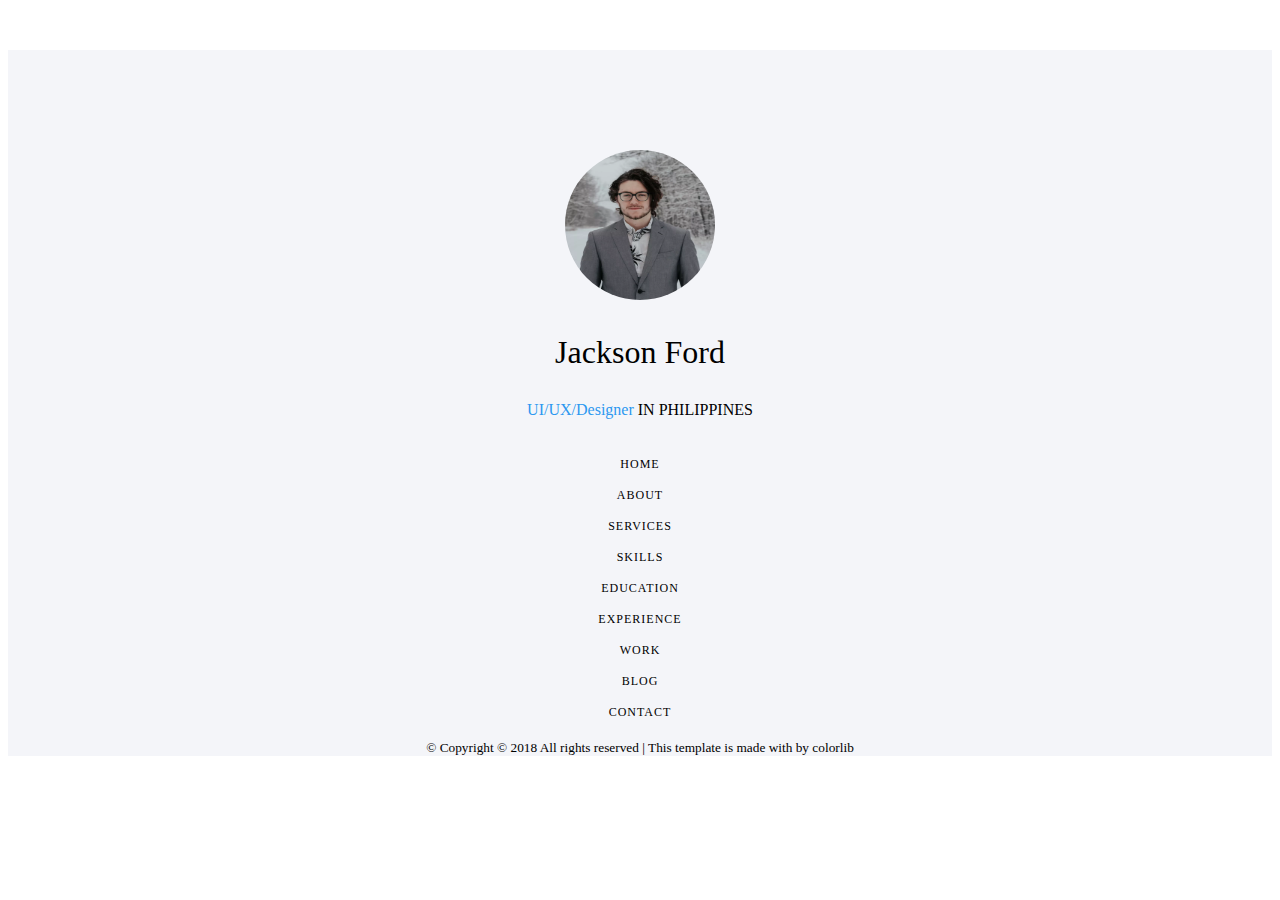
==== top.html @ d7474024 "Add files via upload" ====
<!DOCTYPE html>
<html>
<head>
	<meta charset="utf-8">
	<meta name="viewport" content="width=device-width, initial-scale=1">
	<title></title>
	<link href="https://cdn.jsdelivr.net/npm/bootstrap@5.0.2/dist/css/bootstrap.min.css" rel="stylesheet" integrity="sha384-EVSTQN3/azprG1Anm3QDgpJLIm9Nao0Yz1ztcQTwFspd3yD65VohhpuuCOmLASjC" crossorigin="anonymous">
	<script src="https://cdn.jsdelivr.net/npm/@popperjs/core@2.9.2/dist/umd/popper.min.js" integrity="sha384-IQsoLXl5PILFhosVNubq5LC7Qb9DXgDA9i+tQ8Zj3iwWAwPtgFTxbJ8NT4GN1R8p" crossorigin="anonymous"></script>
<script src="https://cdn.jsdelivr.net/npm/bootstrap@5.0.2/dist/js/bootstrap.min.js" integrity="sha384-cVKIPhGWiC2Al4u+LWgxfKTRIcfu0JTxR+EQDz/bgldoEyl4H0zUF0QKbrJ0EcQF" crossorigin="anonymous"></script>
</head>
<style type="text/css">
	.container-fluid{
		background-color: #f4f5f9;
		margin-top: 50px;
	}
	
	.photo img{
		    width: 150px;
		    height: 150px;
		    margin: 0 auto;
		    margin-bottom: 30px;
		    margin-top: 100px;
		    -webkit-border-radius: 50%;
		    -moz-border-radius: 50%;
		    -ms-border-radius: 50%;
		    border-radius: 50%;
	}
	.position{
		margin-bottom: 30px;
	}
	h1,h2,h3,h4,h5{
		color: #000;
	    font-family: "Playfair Display", Georgia, serif;
	    font-weight: 400;
	    margin: 0 0 30px 0;
	}
	.list-group-item
	{
		  position: relative;
		  display: block;
		  padding: .5rem 1rem;
		  color: #8a8b8d;
		  text-decoration: none;
		  background-color: #f4f5f9;
		  border: 0px solid rgba(0,0,0,.125)
	  }
	  .list-group {
	  	    margin: 0 0 10px 0;
		    padding: 0;
		    list-style: none;
		    font-size: 12px;
		    font-weight: 500;
		    text-transform: uppercase;
		    letter-spacing: 1px;
		    text-decoration: none;


	  }
	  .list-group-item:hover {
	  	 	border-bottom: 1px solid cyan;
	  	}
	  a{
	  	text-decoration: none;
	  	color: black;
	  }

	
</style>
<body>
	<center>
	<div class="container-fluid" >
  			<div class="container">

  				<div class="photo">			      
						<img src="about.jpg.webp">						
					</div>
  			</div>
  			<div class="container">
  				<div class="Head">			      
						<h1>Jackson Ford</h1>
					</div>
  			</div>
  			<div class="container">
  				<div class="position">
  					<a href="#" style="color: #2c98f0;">UI/UX/Designer</a> 
  					IN PHILIPPINES
  				</div>
  			</div>

  			<div class="container">
  					<ul class="list-group">
					  <li class="list-group-item">
					  		<a href="#" data-nav-section="home">Home</a>
						</li>
					  <li class="list-group-item">
					  		<a href="#" data-nav-section="about">About</a>	
					  </li>
					  <li class="list-group-item">
					  		<a href="#" data-nav-section="services">Services</a>
					  </li>
					  <li class="list-group-item">
					  		<a href="#" data-nav-section="skills">Skills</a>
					  </li>
					  <li class="list-group-item">
					  		<a href="#" data-nav-section="education">Education</a>
					  </li>
					  <li class="list-group-item">
					  		<a href="#" data-nav-section="experience">Experience</a>
					  </li>
					  <li class="list-group-item">
					  		<a href="#" data-nav-section="work">Work</a>
					  </li>
					  <li class="list-group-item">
					  		<a href="#" data-nav-section="blog">Blog</a>
					  </li>
					  <li class="list-group-item">
					  		<a href="#" data-nav-section="contact">Contact</a>
					  </li>
					</ul>
					<small>
						© Copyright © 2018
						All rights reserved | This template is made with by colorlib	
					</small>
  					
  			</div>


  			
	</div>
	</center>
</body>
</html>
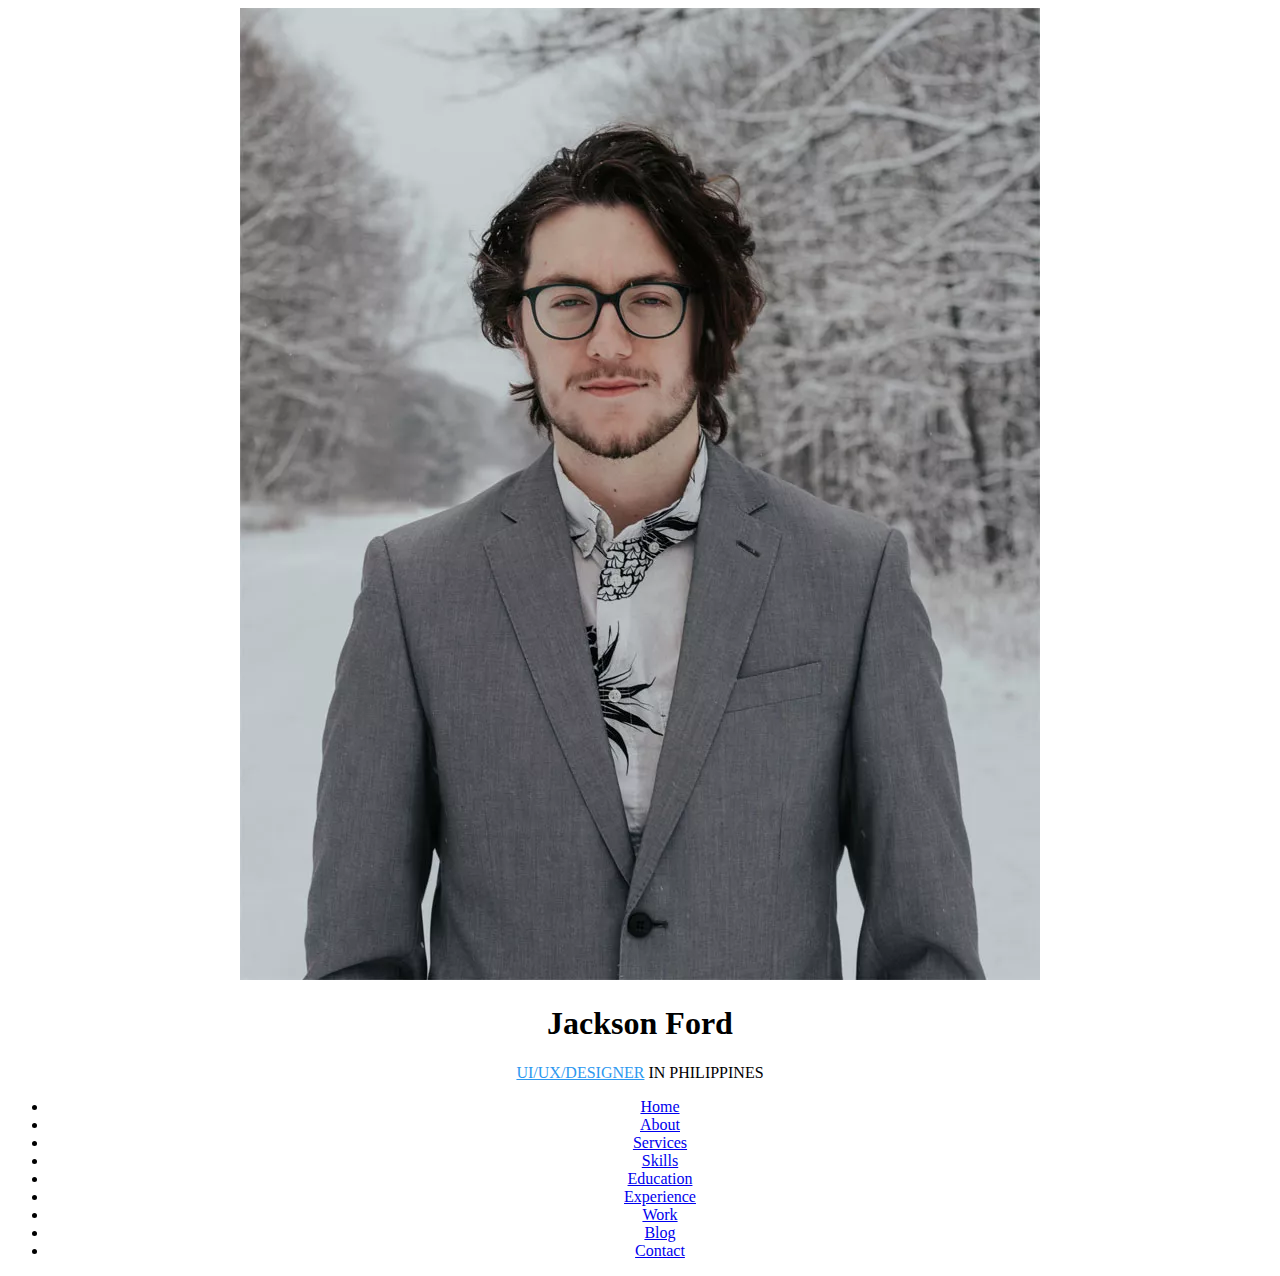
==== commit 6b93f98d: "seprated css" ====
--- a/top.html
+++ b/top.html
@@ -8,64 +8,7 @@
 	<script src="https://cdn.jsdelivr.net/npm/@popperjs/core@2.9.2/dist/umd/popper.min.js" integrity="sha384-IQsoLXl5PILFhosVNubq5LC7Qb9DXgDA9i+tQ8Zj3iwWAwPtgFTxbJ8NT4GN1R8p" crossorigin="anonymous"></script>
 <script src="https://cdn.jsdelivr.net/npm/bootstrap@5.0.2/dist/js/bootstrap.min.js" integrity="sha384-cVKIPhGWiC2Al4u+LWgxfKTRIcfu0JTxR+EQDz/bgldoEyl4H0zUF0QKbrJ0EcQF" crossorigin="anonymous"></script>
 </head>
-<style type="text/css">
-	.container-fluid{
-		background-color: #f4f5f9;
-		margin-top: 50px;
-	}
-	
-	.photo img{
-		    width: 150px;
-		    height: 150px;
-		    margin: 0 auto;
-		    margin-bottom: 30px;
-		    margin-top: 100px;
-		    -webkit-border-radius: 50%;
-		    -moz-border-radius: 50%;
-		    -ms-border-radius: 50%;
-		    border-radius: 50%;
-	}
-	.position{
-		margin-bottom: 30px;
-	}
-	h1,h2,h3,h4,h5{
-		color: #000;
-	    font-family: "Playfair Display", Georgia, serif;
-	    font-weight: 400;
-	    margin: 0 0 30px 0;
-	}
-	.list-group-item
-	{
-		  position: relative;
-		  display: block;
-		  padding: .5rem 1rem;
-		  color: #8a8b8d;
-		  text-decoration: none;
-		  background-color: #f4f5f9;
-		  border: 0px solid rgba(0,0,0,.125)
-	  }
-	  .list-group {
-	  	    margin: 0 0 10px 0;
-		    padding: 0;
-		    list-style: none;
-		    font-size: 12px;
-		    font-weight: 500;
-		    text-transform: uppercase;
-		    letter-spacing: 1px;
-		    text-decoration: none;
-
-
-	  }
-	  .list-group-item:hover {
-	  	 	border-bottom: 1px solid cyan;
-	  	}
-	  a{
-	  	text-decoration: none;
-	  	color: black;
-	  }
-
-	
-</style>
+<link rel="stylesheet" type="text/css" href="top.css"
 <body>
 	<center>
 	<div class="container-fluid" >
@@ -82,7 +25,7 @@
   			</div>
   			<div class="container">
   				<div class="position">
-  					<a href="#" style="color: #2c98f0;">UI/UX/Designer</a> 
+  					<a href="#" style="color: #2c98f0;">UI/UX/DESIGNER</a> 
   					IN PHILIPPINES
   				</div>
   			</div>
@@ -117,10 +60,6 @@
 					  		<a href="#" data-nav-section="contact">Contact</a>
 					  </li>
 					</ul>
-					<small>
-						© Copyright © 2018
-						All rights reserved | This template is made with by colorlib	
-					</small>
   					
   			</div>
 
